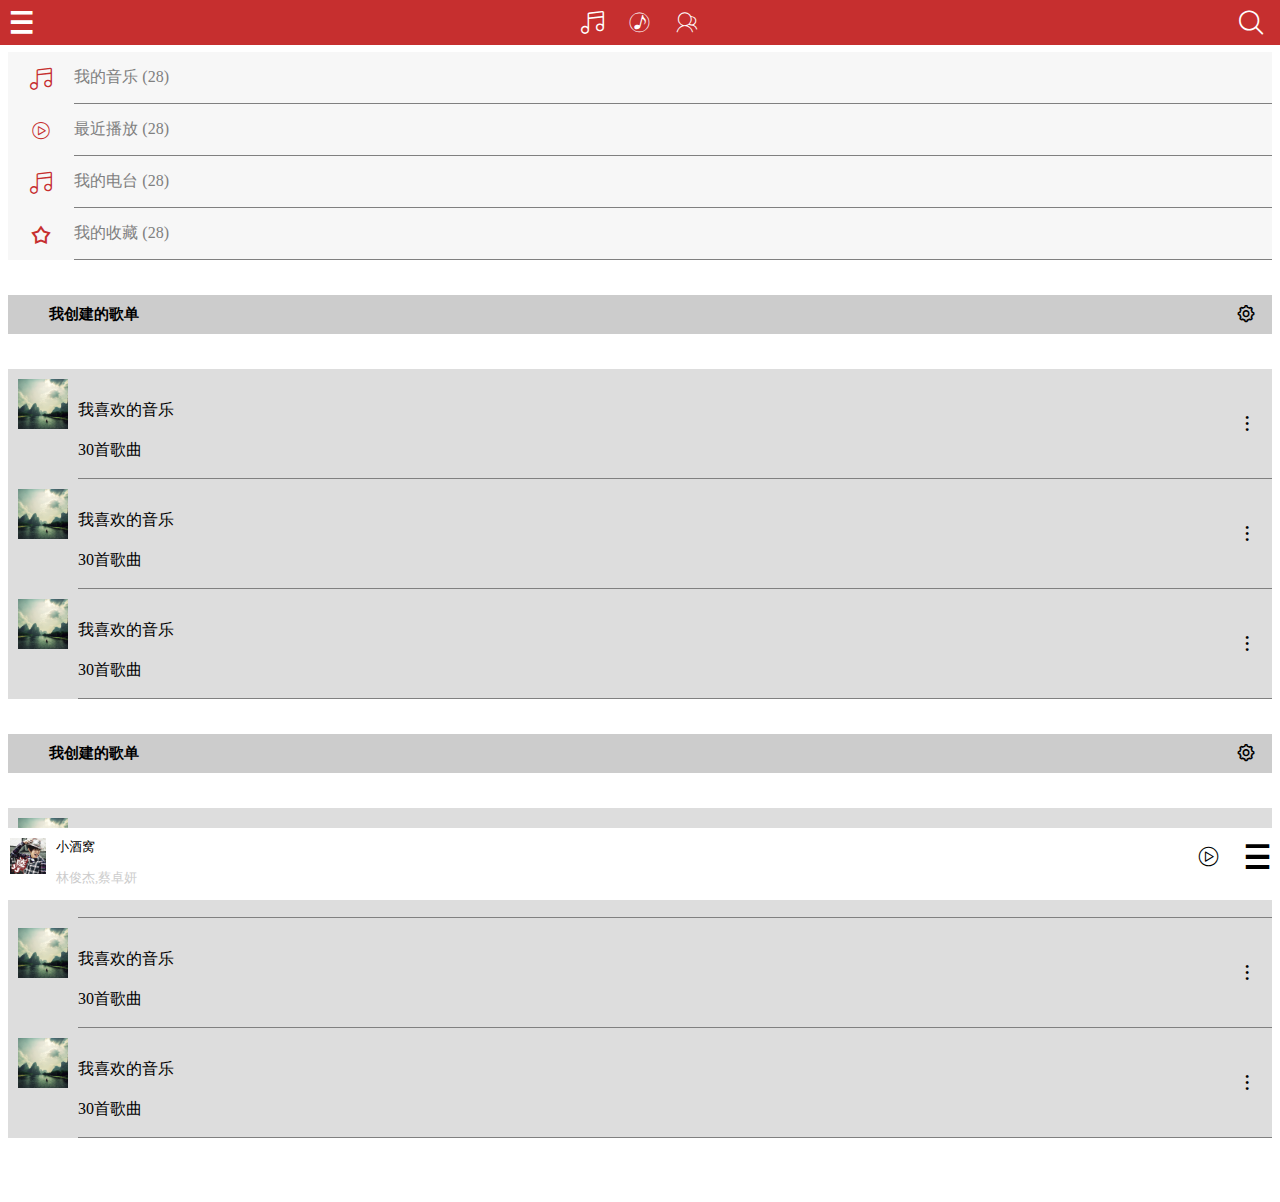
==== flexdemo/index.html @ 544f6865 "nihao" ====
<!DOCTYPE html>
<html>
<head>
	<meta charset="utf-8">
	<title>flex布局</title>
	<meta name="viewport" content="width=device-width,initial-scale=1,maximum-scale=1,user-scalable=no">
	<link rel="stylesheet" type="text/css" href="../web-lib/css/reset.css">
	<link rel="stylesheet" type="text/css" href="css/iconfont.css">
	<link rel="stylesheet" type="text/css" href="css/index.css">
</head>
<body>

<header class="top-part">
	<div class="top-part-left">
		<span class="iconfont icon-xuanxiang1"></span>
	</div>
	<div class="top-part-mid">
		<span class="iconfont icon-yinyue"></span>
		<span class="iconfont icon-yinyue2"></span>
		<span class="iconfont icon-yonghu"></span>
	</div>
	<div class="top-part-right">
		<span class="iconfont icon-fangdajing"></span>
	</div>
</header>

<section class="playsel-part">
	<div class="playsel-item">
		<div class="item-logo">
			<span class="iconfont icon-yinyue"></span>
		</div>
		<div class="item-mess">
			<span class="item-mess-name">我的音乐</span>
			<span class="item-mess-num">(28)</span>
		</div>
	</div>
	<div class="playsel-item">
		<div class="item-logo">
			<span class="iconfont icon-bofang"></span>
		</div>
		<div class="item-mess">
			<span class="item-mess-name">最近播放</span>
			<span class="item-mess-num">(28)</span>
		</div>
	</div>
	<div class="playsel-item">
		<div class="item-logo">
			<span class="iconfont icon-yinyue"></span>
		</div>
		<div class="item-mess">
			<span class="item-mess-name">我的电台</span>
			<span class="item-mess-num">(28)</span>
		</div>
	</div>
	<div class="playsel-item">
		<div class="item-logo">
			<span class="iconfont icon-shoucang"></span>
		</div>
		<div class="item-mess">
			<span class="item-mess-name">我的收藏</span>
			<span class="item-mess-num">(28)</span>
		</div>
	</div>
</section>

<section class="playall-part">
	<div class="playall-item">
		<h6>
			<span class="insert-xiabiao"></span>我创建的歌单
			<span class="iconfont icon-shezhi"></span>
		</h6>
		<div class="playall-item-content">
			<div class="playall-item-list">
				<div class="item-list-logo">
					<img src="img/music_far away.jpg">
				</div>
				<div class="item-list-mess">
					<p>我喜欢的音乐</p>
					<p><span>30</span>首歌曲</p>
					<span class="iconfont icon-xuanxiang2"></span>
				</div>
			</div>
			<div class="playall-item-list">
				<div class="item-list-logo">
					<img src="img/music_far away.jpg">
				</div>
				<div class="item-list-mess">
					<p>我喜欢的音乐</p>
					<p><span>30</span>首歌曲</p>
					<span class="iconfont icon-xuanxiang2"></span>
				</div>
			</div>
			<div class="playall-item-list">
				<div class="item-list-logo">
					<img src="img/music_far away.jpg">
				</div>
				<div class="item-list-mess">
					<p>我喜欢的音乐</p>
					<p><span>30</span>首歌曲</p>
					<span class="iconfont icon-xuanxiang2"></span>
				</div>
			</div>
		</div>
	</div>
	<div class="playall-item">
		<h6>
			<span class="insert-xiabiao"></span>我创建的歌单
			<span class="iconfont icon-shezhi"></span>
		</h6>
		<div class="playall-item-content">
			<div class="playall-item-list">
				<div class="item-list-logo">
					<img src="img/music_far away.jpg">
				</div>
				<div class="item-list-mess">
					<p>我喜欢的音乐</p>
					<p><span>30</span>首歌曲</p>
					<span class="iconfont icon-xuanxiang2"></span>
				</div>
			</div>
			<div class="playall-item-list">
				<div class="item-list-logo">
					<img src="img/music_far away.jpg">
				</div>
				<div class="item-list-mess">
					<p>我喜欢的音乐</p>
					<p><span>30</span>首歌曲</p>
					<span class="iconfont icon-xuanxiang2"></span>
				</div>
			</div>
			<div class="playall-item-list">
				<div class="item-list-logo">
					<img src="img/music_far away.jpg">
				</div>
				<div class="item-list-mess">
					<p>我喜欢的音乐</p>
					<p><span>30</span>首歌曲</p>
					<span class="iconfont icon-xuanxiang2"></span>
				</div>
			</div>
		</div>
	</div>
</section>


<div class="playbot">
	<div class="playbot-left">
		<div class="playbot-left-img">
			<img src="img/jj.jpg">
		</div>
		<div class="playbot-left-mess">
			<span>小酒窝</span>
			<p>林俊杰,蔡卓妍</p>
		</div>
	</div>
	<div class="playbot-right">
		<span class="iconfont icon-bofang"></span>
		<span class="iconfont icon-xuanxiang1"></span>
	</div>
</div>



</body>
</html>
---- flexdemo/css/iconfont.css ----
@font-face {font-family: "iconfont";
  src: url('iconfont.eot?t=1509942121591'); /* IE9*/
  src: url('iconfont.eot?t=1509942121591#iefix') format('embedded-opentype'), /* IE6-IE8 */
  url('[data-uri]') format('woff'),
  url('iconfont.ttf?t=1509942121591') format('truetype'), /* chrome, firefox, opera, Safari, Android, iOS 4.2+*/
  url('iconfont.svg?t=1509942121591#iconfont') format('svg'); /* iOS 4.1- */
}

.iconfont {
  font-family:"iconfont" !important;
  font-size:16px;
  font-style:normal;
  -webkit-font-smoothing: antialiased;
  -moz-osx-font-smoothing: grayscale;
}

.icon-shoucang:before { content: "\e60f"; }

.icon-xuanxiang2:before { content: "\e648"; }

.icon-yinyue2:before { content: "\e603"; }

.icon-fangdajing:before { content: "\e60b"; }

.icon-yonghu:before { content: "\e691"; }

.icon-bofang:before { content: "\e601"; }

.icon-yinyue:before { content: "\e680"; }

.icon-xuanxiang1:before { content: "\e605"; }

.icon-shezhi:before { content: "\e60d"; }
---- flexdemo/css/index.css ----
body{
    padding-top: 44px;
    padding-bottom: 56px;
}

.top-part{
	background: #C62F2F;
	display: flex;
	justify-content: space-between;
	position: fixed;
	width: 100%;
	left: 0px;
	top: 0px;
	z-index: 10;
}

.top-part-left{
	padding: 10px;
	/* padding-left: 20px; */
}
.top-part-left span{
	font-size: 23px;
	color: #fff;
}

.top-part-mid{
    /* padding-top: 10px; */
    align-self: center;
}
.top-part-mid span{
    font-size: 23px;
    padding: 0px 10px;
    color: #fff;
}
.top-part-right{
    align-self: center;
    padding-right: 15px;
}
.top-part-right span{
    font-size: 28px;
    color: #fff;
}

.playsel-part{
}
.playsel-item{
	display: flex;
	justify-content: flex-start;
	background: #F7F7F7;
	padding: 15px 0px;
	padding-bottom: 0px;
}

.item-logo{
	width: 70px;
	text-align: center;
}
.item-logo span{
	color: #C62F2F;
	font-size: 22px;
}
.item-mess{
	width: 100%;
	color: grey;
	border-bottom: 1px solid grey;
	padding-bottom: 15px;
}
.item-mess-name{}
.item-mess-num{}


.playall-part{}
.playall-item{}
.playall-item h6{
    font-size: 15px;
    padding: 10px 0px;
    background: #ccc;
    position: relative;
    padding-left: 41px;
}
.playall-item .insert-xiabiao{
    top: 10px;
    left: 13px;
    width: 20px;
    height: 20px;
    background: skyblue;
}
.playall-item .icon-shezhi{
    position: absolute;
    top: 50%;
    right: 15px;
    font-size: 22px;
    transform: translateY(-50%);
}
.playall-item-content{}
.playall-item-list{
    display: flex;
    background: #ddd;
}
.item-list-logo{
    width: 50px;
    height: 50px;
    padding: 10px;
}
.item-list-logo img{
	width: 50px;
	height: 50px;
}
.item-list-mess{
    flex-grow: 1;
    position: relative;
    border-bottom: 1px solid grey;
    padding-top: 13px;
}
.item-list-mess p{
    line-height: 24px;
}
.item-list-mess .icon-xuanxiang2{
    font-size: 20px;
    position: absolute;
    top: 50%;
    right: 15px;
    transform: translateY(-50%);
}

.playbot{
	position: fixed;
	left: 0px;
	bottom: 0px;
	display: flex;
	width: 100%;
	background: #fff;
	justify-content: space-between;
	z-index: 10;
}

.playbot-left{
    display: flex;
}
.playbot-left-img{
    width: 36px;
    height: 36px;
    padding: 10px;
}
.playbot-left-img img{
    width: 100%;
    height: 100%;
}
.playbot-left-mess{
    font-size: 13px;
    padding-top: 10px;
}
.playbot-left-mess span{}
.playbot-left-mess p{
    color: #ccc;
}
.playbot-right{padding-top: 15px;}
.playbot-right span{
    font-size: 25px;
    padding: 0px 10px;
}
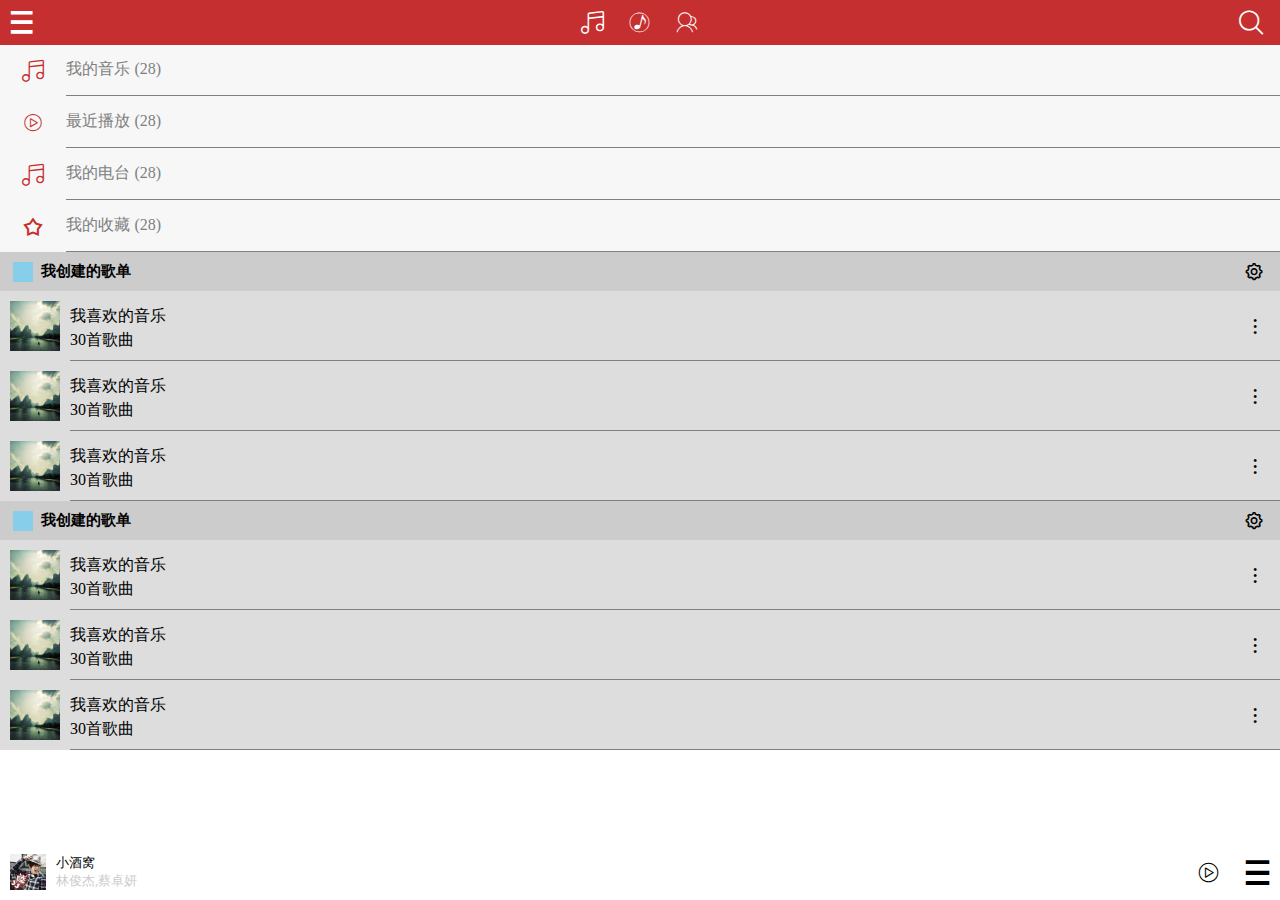
==== commit 45d5fc65: "Update index.html" ====
--- a/flexdemo/index.html
+++ b/flexdemo/index.html
@@ -4,7 +4,7 @@
 	<meta charset="utf-8">
 	<title>flex布局</title>
 	<meta name="viewport" content="width=device-width,initial-scale=1,maximum-scale=1,user-scalable=no">
-	<link rel="stylesheet" type="text/css" href="../web-lib/css/reset.css">
+	<link rel="stylesheet" type="text/css" href="css/reset.css">
 	<link rel="stylesheet" type="text/css" href="css/iconfont.css">
 	<link rel="stylesheet" type="text/css" href="css/index.css">
 </head>
@@ -162,4 +162,4 @@
 
 
 </body>
-</html>+</html>
